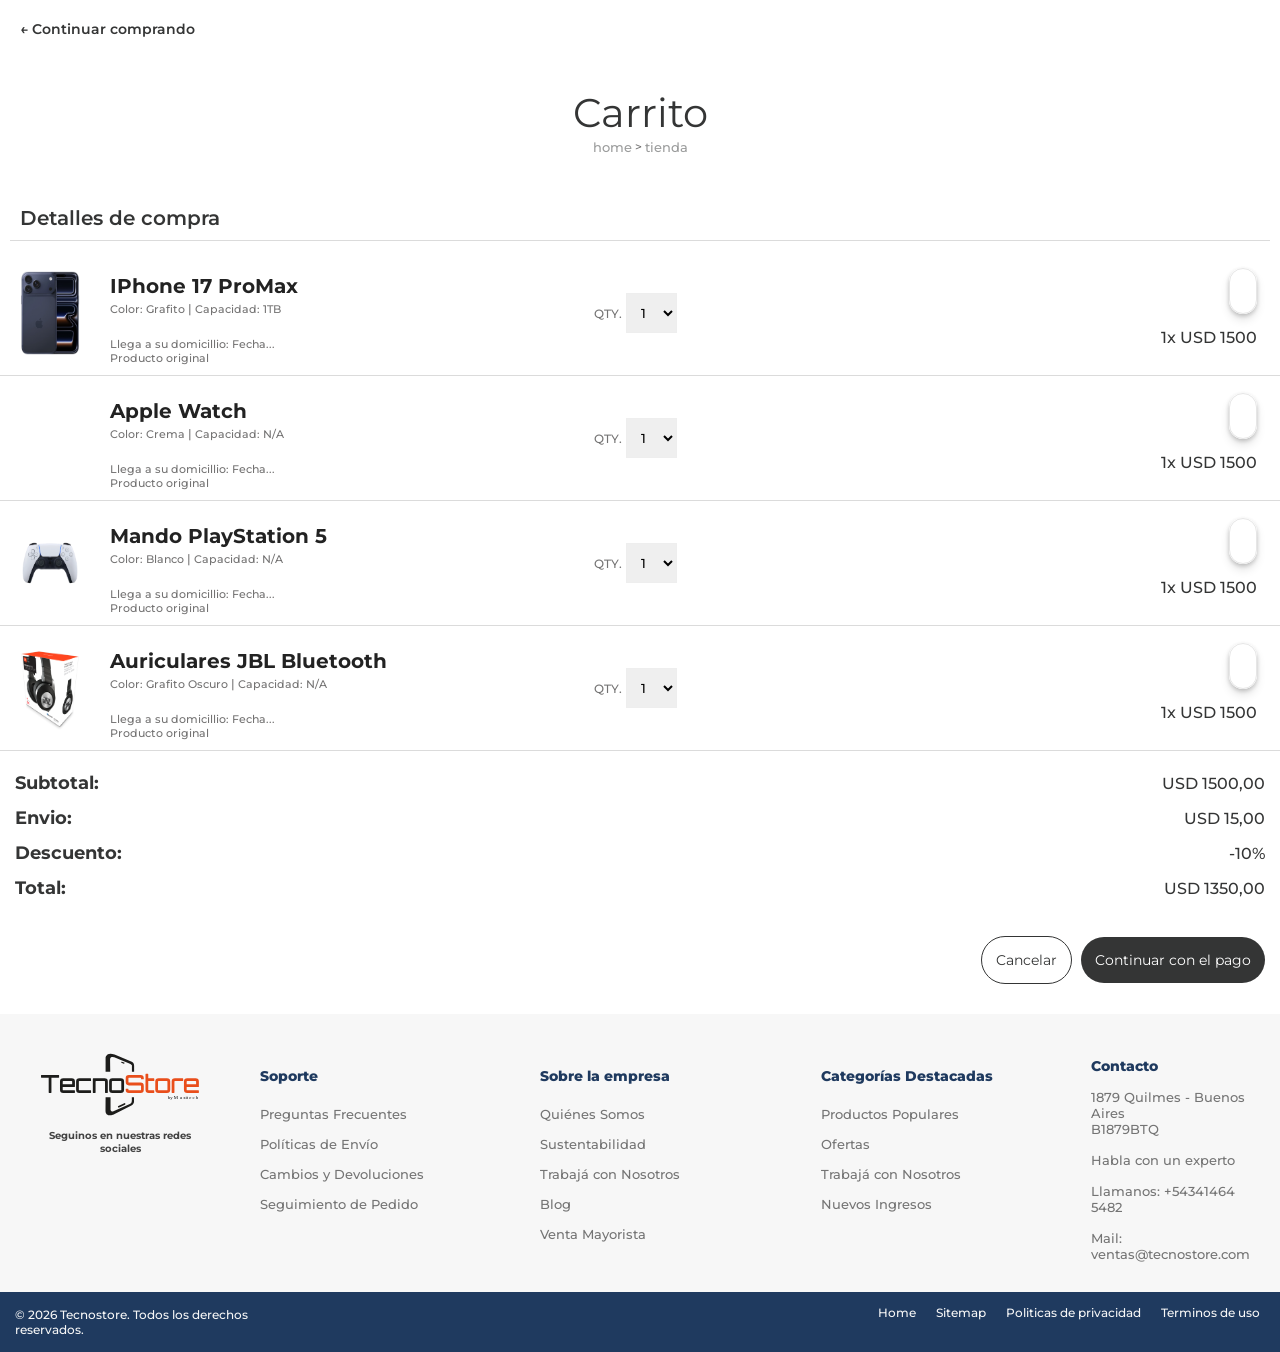
==== cart.html @ 411fe814 "Se agregaron nuevas secciones al sitio" ====
<!DOCTYPE html>
<html lang="en">
<head>
    <meta charset="UTF-8">
    <meta name="viewport" content="width=device-width, initial-scale=1.0">
    <title>Detalle de compra</title>
    <script defer src="https://use.fontawesome.com/releases/v5.0.8/js/all.js" integrity="sha384-SlE991lGASHoBfWbelyBPLsUlwY1GwNDJo3jSJO04KZ33K2bwfV9YBauFfnzvynJ" crossorigin="anonymous"></script>
    <link rel="stylesheet" href="style.css">
    <link rel="stylesheet" href="fonts.css">
</head>
</head>
<body>

    <div class="continue_shopping">
        <a class="continue_shopping_link" href="index.html">
            <h4 class="continue_shopping_text">&ShortLeftArrow; Continuar comprando</h4>
        </a>
    </div>

    <div class="page_title">
        <h4 class="cart_title">Carrito</h4>
        <div class="breadcrumb_container">
            <a class="breadcrumb" href="index.html">
                home
            </a>
            <p class="separator"> > </p>
            <a class="breadcrumb" href="#">
                tienda
            </a>
        </div>
    </div>

    <div class="purchase_detailed_page">
        <div class="product_details">
            <h4 class="shopping_cart_header_text">Detalles de compra</h4>
        </div>
    </div>

    <!-- Product 1 -->
    <div class="purchase_details_container">
        <div class="product_section">
            <img src="src/IPhone 17 Promax.png" class="cart_product_image" alt="">
            <div class="product_info">
                <h4 class="product_name">IPhone 17 ProMax</h4>
                <div class="product_caracteristic_container">
                    <p class="product_caracteristic"> Color: Grafito</p>
                    <p class="separator"> | </p>
                    <p class="product_caracteristic"> Capacidad: 1TB</p>

                </div>
                <div class="product_shipment_container">

                </div>
                <p class="product_shipment">Llega a su domicillio: Fecha...</p>
                <p class="product_condition">Producto original</p>
            </div>
            <div class="quantity_container">
                <label for="options">QTY.</label>
                <select id="opciones" name="opciones">
                    <option value="1">1</option>
                    <option value="2">2</option>
                    <option value="3">3</option>
                    <option value="4">4</option>
                </select>
            </div>
            <div class="price_container">
                <a class="delete_btn" href="">
                    <i class="fas fa-trash"></i>
                </a>
                <p class="price_text">1x USD 1500</p>
            </div>
        </div>
    </div>

    <!-- Product 2 -->
    <div class="purchase_details_container">
        <div class="product_section">
            <img src="src/apple_watch.png\" class="cart_product_image" alt="">
            <div class="product_info">
                <h4 class="product_name">Apple Watch</h4>
                <div class="product_caracteristic_container">
                    <p class="product_caracteristic"> Color: Crema</p>
                    <p class="separator"> | </p>
                    <p class="product_caracteristic"> Capacidad: N/A</p>

                </div>
                <div class="product_shipment_container">

                </div>
                <p class="product_shipment">Llega a su domicillio: Fecha...</p>
                <p class="product_condition">Producto original</p>
            </div>
            <div class="quantity_container">
                <label for="options">QTY.</label>
                <select id="opciones" name="opciones">
                    <option value="1">1</option>
                    <option value="2">2</option>
                    <option value="3">3</option>
                    <option value="4">4</option>
                </select>
            </div>
            <div class="price_container">
                <a class="delete_btn" href="">
                    <i class="fas fa-trash"></i>
                </a>
                <p class="price_text">1x USD 1500</p>
            </div>
        </div>
    </div>

    <!-- Product 3 -->
    <div class="purchase_details_container">
        <div class="product_section">
            <img src="src/play station control.png" class="cart_product_image" alt="">
            <div class="product_info">
                <h4 class="product_name">Mando PlayStation 5</h4>
                <div class="product_caracteristic_container">
                    <p class="product_caracteristic"> Color: Blanco</p>
                    <p class="separator"> | </p>
                    <p class="product_caracteristic"> Capacidad: N/A</p>

                </div>
                <div class="product_shipment_container">

                </div>
                <p class="product_shipment">Llega a su domicillio: Fecha...</p>
                <p class="product_condition">Producto original</p>
            </div>
            <div class="quantity_container">
                <label for="options">QTY.</label>
                <select id="opciones" name="opciones">
                    <option value="1">1</option>
                    <option value="2">2</option>
                    <option value="3">3</option>
                    <option value="4">4</option>
                </select>
            </div>
            <div class="price_container">
                <a class="delete_btn" href="">
                    <i class="fas fa-trash"></i>
                </a>
                <p class="price_text">1x USD 1500</p>
            </div>
        </div>
    </div>

    <!-- Product 4 -->
    <div class="purchase_details_container">
        <div class="product_section">
            <img src="src/ef249eef98d84df83ee9470248f86d43.png" class="cart_product_image" alt="">
            <div class="product_info">
                <h4 class="product_name">Auriculares JBL Bluetooth</h4>
                <div class="product_caracteristic_container">
                    <p class="product_caracteristic"> Color: Grafito Oscuro</p>
                    <p class="separator"> | </p>
                    <p class="product_caracteristic"> Capacidad: N/A</p>

                </div>
                <div class="product_shipment_container">

                </div>
                <p class="product_shipment">Llega a su domicillio: Fecha...</p>
                <p class="product_condition">Producto original</p>
            </div>
            <div class="quantity_container">
                <label for="options">QTY.</label>
                <select id="opciones" name="opciones">
                    <option value="1">1</option>
                    <option value="2">2</option>
                    <option value="3">3</option>
                    <option value="4">4</option>
                </select>
            </div>
            <div class="price_container">
                <a class="delete_btn" href="">
                    <i class="fas fa-trash"></i>
                </a>
                <p class="price_text">1x USD 1500</p>
            </div>
        </div>
    </div>
    
    <div class="price_description_container">
        <div class="price_title">
            <h4 class="tag">Subtotal:</h4>
            <h4 class="tag">Envio:</h4>
            <h4 class="tag">Descuento:</h4>
            <h4 class="tag">Total:</h4>
        </div>
        <div class="price_ammount">
            <h4 class="ammount">USD 1500,00</h4>
            <h4 class="ammount">USD 15,00</h4>
            <h4 class="ammount">-10%</h4>
            <h4 class="ammount">USD 1350,00</h4>
        </div>
    </div>

    <div class="proceed_purchase_container">
        <div class="payment_buttons">
            <input type="button" class="cancel" value="Cancelar">
            <input type="button" class="proceed" value="Continuar con el pago">
        </div>
    </div>

    <footer>
        <div class="footer_main">
            <div class="social">
                <img src="src/logo_tecnostore_Mesa de trabajo 1.svg" class="logo" alt="">
                <h5 class="follow">Seguinos en nuestras redes sociales</h5>
            </div>
            <div class="footer_info">
                <ul class="footer_nav_list">
                    <h4 class="section_title">Soporte</h4>
                    <li>
                        <a class="footer_nav_link" href="#">Preguntas Frecuentes</a>
                    </li>
                    <li>
                        <a class="footer_nav_link" href="#">Políticas de Envío</a>
                    </li>
                    <li>
                        <a class="footer_nav_link" href="#">Cambios y Devoluciones</a>
                    </li>
                    <li>
                        <a class="footer_nav_link" href="#">Seguimiento de Pedido</a>
                    </li>
                </ul>
            </div>
            <div class="footer_info">
                <ul class="footer_nav_list">
                    <h4 class="section_title">Sobre la empresa</h4>
                    <li>
                        <a class="footer_nav_link" href="#">Quiénes Somos</a>
                    </li>
                    <li>
                        <a class="footer_nav_link" href="#">Sustentabilidad</a>
                    </li>
                    <li>
                        <a class="footer_nav_link" href="#">Trabajá con Nosotros</a>
                    </li>
                    <li>
                        <a class="footer_nav_link" href="#">Blog</a>
                    </li>
                    <li>
                        <a class="footer_nav_link" href="#">Venta Mayorista</a>
                    </li>
                </ul>
            </div>
            <div class="footer_info">
                <ul class="footer_nav_list">
                    <h4 class="section_title">Categorías Destacadas</h4>
                    <li>
                        <a class="footer_nav_link" href="#">Productos Populares</a>
                    </li>
                    <li>
                        <a class="footer_nav_link" href="#">Ofertas</a>
                    </li>
                    <li>
                        <a class="footer_nav_link" href="#">Trabajá con Nosotros</a>
                    </li>
                    <li>
                        <a class="footer_nav_link" href="#">Nuevos Ingresos</a>
                    </li>
                </ul>
            </div>
            <div class="footer_contact">
                <h4 class="section_title">Contacto</h4>
                <p class="address">1879 Quilmes - Buenos Aires<br>B1879BTQ</p>
                <p class="chat">Habla con un experto</p>
                <p class="phone">Llamanos: +54341464 5482</p>
                <p class="mail">Mail: ventas@tecnostore.com</p>
            </div>
        </div>
        <div class="sub-footer_container">
            <div class="copy_container">
                <p class="copy">&copy; 2026 Tecnostore. Todos los derechos reservados.</p>
            </div>
            <div class="legal_container">
                <ul class="legal_navbar">
                    <li>
                        <a class="legal_link" href="#">Home</a>
                    </li>
                    <li>
                        <a class="legal_link" href="#">Sitemap</a>
                    </li>
                    <li>
                        <a class="legal_link" href="#">Politicas de privacidad</a>
                    </li>
                    <li>
                        <a class="legal_link" href="#">Terminos de uso</a>
                    </li>
                </ul>
            </div>
        </div>
    </footer>

</body>
</html>
---- style.css ----
*{
    box-sizing: border-box;
    padding: 0;
    margin: 0;
    font-family: 'Montserrat';
}

html{
    scroll-behavior: smooth;
}

span{
    color: #969696;
    font-family: 'Montserrat';
    font-weight: bold;
}

/* Nav header section */
header{
    width: 100%;
    position: sticky;
    top: 0;
    z-index: 1000;
    background-color: rgb(247, 247, 247);
    box-shadow: 0 4px 8px 0 rgba(0, 0, 0, 0.2), 0 6px 20px 0 rgba(0, 0, 0, 0.19);
}

.upper_nav{
    /*background-color: aqua;*/
    margin-bottom: -10px;
}

.main_container{
    display: inline-flex;
    width: 100%;
}

.site_logo{
    /*border: 1px solid red;*/
    width: 20%;
    text-align: center;
}

.logo{
    padding: 8px;
    width: 180px;
}

.categories{
    margin: 10px;
    padding: 10px 18px ;
    background-color: #FFB703;
    border-radius: 20px;
    color: #1F3A5F;
    text-decoration: none;
    font-size: 12px;
    font-weight: 600;
}

.categories:hover{
    background-color: #f3af02;
    
}

.searchbar{
    /*border: 1px solid red;*/
    padding: 10px;
    width: 60%;
    margin: auto;
    text-align: center;
}

.search{
    width: 70%;
    padding: 10px;
    margin: auto;
    border: none;
    border:  1px solid lightgray;
    border-radius: 20px;
    text-align: center;
    color: rgb(66, 66, 66);
}

.search::placeholder{
    color: rgb(172, 172, 172);
    font-size: 13px;
}

.user_login{
    /*border: 1px solid red;*/
    text-align: center;
    width: 20%;
    margin: auto;
}

.nav_list{
    display: inline-flex;
    list-style-type: none;
    margin-bottom: 10px;
}

.login_btn{
    padding: 8px;
    margin: auto;
    width: 100px;
    border: none;
    border-radius: 5px;
    background-color: #FFB703;
    color: #1F3A5F;
    font-size: 11px;
    font-weight: 600;
    text-transform: uppercase;
}

.login_btn:hover{
    background-color: #f3af02;
}

li .main_nav_link{
    padding: 20px 25px;
    text-decoration: none;
    font-size: 12px;
    font-weight: 600;
    color: rgb(66, 66, 66);
}

li .main_nav_link:hover{
    color: #FFB703;
}

/* Colapsable Navbar */
.nav_list > li.menu_con_submenu {
    position: relative;
}

.colapse_main_container {
    display: none;
    text-align: left;
    padding: 30px;
    position: absolute;
    top: 37px;
    left: 50%;
    transform: translateX(-50%);
    background-color: rgb(255, 255, 255);
    box-shadow: 0 4px 8px 0 rgba(0, 0, 0, 0.2), 0 6px 20px 0 rgba(0, 0, 0, 0.19);
    border-radius: 5px;
    z-index: 10000;
    width: max-content;
}

.nav_list > li.menu_con_submenu:hover .colapse_main_container {
    display: inline-flex;
}

.colapse_nav_menu {
    margin-right: 50px;
}

.colapse_nav_menu:last-child {
    margin-right: 0;
}

.sub_menu_title {
    margin-bottom: 12px;
    font-size: 16px;
    font-family: 'Montserrat';
    font-weight: 600;
    color: #1F3A5F;
}

.colapse_menu_item {
    margin-top: 15px;
    list-style-type: none;
}

.colapse_menu_more{
    margin-top: 10px;
    text-decoration: none;
    font-size: 12px;
    font-weight: 300;
    color: rgb(0, 81, 255);
    display: block;
    transition: color 0.2s ease-in-out;
}

.colapse_menu_more:hover{
    color: rgb(2, 58, 179);
}

.colapse_menu_link {
    margin-top: 10px;
    text-decoration: none;
    font-size: 12px;
    font-weight: 300;
    color: rgb(130, 130, 130);
    display: block;
    transition: color 0.2s ease-in-out;
}

.colapse_menu_link:hover {
    color: #f3af02;
}

.nav_link{
    padding: 15px 35px 0px 5px;
    text-decoration: none;
    font-size: 11px;
    font-weight: 600;
    color: rgb(66, 66, 66);
}

.nav_link_cart{
    padding: 15px 10px 0px 8px;
    text-decoration: none;
    font-size: 20px;
    font-weight: 600;
    color: rgb(66, 66, 66);
}

.nav_link_cart:hover{
    color: #f3af02;
    transition: all ease-in-out .2s;
}

.nav_link:hover{
    color: #f3af02;
}

.main_nav{
    padding: 10px;
    /*background-color: brown;*/
}

.navbar{
    /*border: 1px solid red;*/
    text-align: center;
    width: 100%;
}

/* Banner Section */
.banner{
    width: 100%;
}

.shipment_container{
    margin: auto;
    width: 100%;
    background-color: rgb(247, 247, 247);
}

/* Product Showcase */
.product_showcase{
    margin: auto;
    display: inline-flex;
    padding: 50px;
    width: 100%;
}

.product_card{
    margin: 0px 20px 0px 20px;
    width: 25%;
    text-align: center;
    background-color: rgb(250, 250, 250);
    box-shadow: 0 4px 8px 0 rgba(0, 0, 0, 0.2), 0 6px 20px 0 rgba(0, 0, 0, 0.19);
    border-radius: 40px;
}

.product_tag{
    z-index: 1000;
    text-align: left;
    padding: 25px 0px 0px 25px;
    width: 23%;
}

.condition_tag{
    text-align: center;
    padding: 5px;
    font-size: 12px;
    font-weight: 500;
    background-color: rgb(179, 247, 179);
    border-radius: 20px;
    border: 2px solid rgb(107, 209, 107);
    color: green;
}

.product_image{
    margin: 20px;
    width: 80%;
}

.product_card_product_price{
    text-align: left;
    padding: 20px;
    margin: auto;
    width: 100%;
}

.title{
    font-family: 'Montserrat';
    font-weight: 500;
    font-size: 20px;
    color: #343535;
}

.amount{
    margin: 5px 0px -10px 0px;
    font-size: 25px;
    font-family: 'Montserrat';
    font-weight: 400;
    color: #505050;
}

.product_description_container{
    width: 100%;
}

.description{
    width: 100%;
    padding: 0px 10px 0px 25px;
    text-align: left;
    color: rgb(85, 85, 85);
    line-height: 18px;
    font-family: 'Montserrat';
    font-size: 12px;
    font-weight: 00;
}

.card_btn_container{
    margin: auto;
    width: 100%;
    padding: 30px;
    display: inline-flex;
}

.buy_btn{
    width: 100%;
}

.purchase_btn{
    padding: 15px 50px 15px 50px;
    border: none;
    background-color: rgb(17, 17, 17);
    border-radius: 25px;
    color: rgb(255, 255, 255);
    font-size: 16px;
    font-family: 'Montserrat';
    font-weight: 200;
}

.purchase_btn:hover{
    background-color: #FFB703;
    color: rgb(34, 34, 34);
    transition: all ease-in-out .2s;
}

.purchase_btn_more_info{
    padding: 15px 20px 15px 20px;
    border: none;
    background-color: rgb(17, 17, 17);
    border-radius: 25px;
    color: rgb(255, 255, 255);
    font-size: 16px;
    font-family: 'Montserrat';
    font-weight: 200;
}

.purchase_btn_more_info:hover{
    background-color: #FFB703;
    color: rgb(34, 34, 34);
    transition: all ease-in-out .2s;
}

/* Offer Section */
.offer_container{
    text-align: center;
    width: 100%;
    height: 300px;
    padding: 10px;
    background-image: 
    linear-gradient(rgba(0, 0, 0, 0.644), rgba(0, 0, 0, 0.644)), 
    url(src/banner_offer_Mesa\ de\ trabajo\ 1.jpg);
    background-repeat: no-repeat;
    background-position: center;
    background-size: contain;
}

.offer_main_title{
    margin: 50px 0px 5px 0px;
    text-align: center;
    color: white;
    text-transform: uppercase;
    font-family: 'Montserrat';
    font-size: 25px;
    font-weight: 500;
}

.text_enphasis{
    margin: 8px 0px 15px 0px;
    text-transform: uppercase;
    font-size: 60px;
    font-weight: 900;
    color: #FFB703;
}

.offers_btn{
    padding: 15px 40px 15px 40px;
    border: none;
    border-radius: 30px;
    background-color: #FFB703;
    font-size: 16px;
    font-family: 'Montserrat';
    font-weight: 300;
}

.offers_btn:hover{
    background-color: #f7b101;
    transition: all ease-in-out .2s;
}

.conditions{
    padding: 5px;
    color: white;
    font-size: 12px;
}

/* Club Section */
.club_section{
    padding: 45px;
    text-align: center;
    width: 100%;
}

.club_title{
    padding: 5px;
    font-size: 30px;
    font-family: 'Montserrat';
    color: #343535;
}

.club_subtitle{
    font-family: 'Montserrat';
    font-size: 18px;
    color: grey;
}

.logos_container{
    width: 100%;
}

/* Footer section */
.footer_main{
    display: inline-flex;
    position: sticky;
    bottom: 0;
    width: 100%;
    padding: 10px;
    background-color: rgb(247, 247, 247);
}

.social {
    padding: 20px;
    text-align: center;
    width: 25%;
}

.follow{
    font-size: 10px;
    font-weight: 600;
    color: rgb(66, 66, 66);
}

.footer_info{
    width: 480px;
    padding: 20px;
}

.footer_nav_list{
    padding: 10px;
    text-align: left;
    list-style-type: none;
}

.section_title{
    text-align: left;
    font-size: 14px;
    line-height: 45px;
    color: #1F3A5F;
}

.footer_nav_link{
    text-decoration: none;
    font-size: 13px;
    line-height: 30px;
    color: rgb(116, 116, 116);
}

.footer_nav_link:hover{
    text-decoration: none;
    color: #f3af02;
}

.footer_contact {
    padding: 20px;
    text-align: center;
    width: 25%;
}

.address{
    margin-bottom: 15px;
    font-size: 13px;
    text-align: left;
    color: rgb(116, 116, 116);
}

.chat{
    margin-bottom: 15px;
    font-size: 13px;
    text-align: left;
    color: rgb(116, 116, 116);
}

.phone{
    margin-bottom: 15px;
    font-size: 13px;
    text-align: left;
    color: rgb(116, 116, 116);
}
.mail{
    font-size: 13px;
    text-align: left;
    color: rgb(116, 116, 116);
}

.sub-footer_container{
    padding: 5px;
    display: inline-flex;
    width: 100%;
    background-color: #1F3A5F;
}

.copy_container{
    width: 30%;
}

.copy{
    padding: 10px;
    color: rgb(247, 247, 247);
    font-size: 12px;
}

.legal_container{
    width: 100%;
}

.legal_navbar{
    float: right;
    padding: 5px;
    list-style-type: none;
    display: inline-flex;
}

.legal_link{
    padding: 0px 10px 0px 10px;
    text-decoration: none;
    font-size: 12px;
    color: rgb(247, 247, 247);
}

.legal_link:hover{
    color: #f3af02;
}

/*===================================
============ Cart Page ==============
=====================================*/

/* Continue Shopping Header */
.continue_shopping{
    padding: 20px;
    width: 100%;
}

.continue_shopping_link{
    text-decoration: none;
}

.continue_shopping_text{
    color: #343535;
    font-size: 14px;
    font-weight: 500;
}

/* Cart Main title */
.page_title{
    padding: 30px;
    text-align: center;
    width: 100%;
}

.cart_title{
    font-size: 40px;
    font-weight: 300;
    color: #343535;
}

.breadcrumb_container{
    display: inline-flex;
}

.breadcrumb{
    text-decoration: none;
    color: #9b9c9c;
    font-size: 13px;
}

/* Product purchase details */
.purchase_detailed_page{
    padding: 10px;
    display: inline-flex;
    width: 100%;
}

.product_details{
    padding: 10px;
    width: 100%;
    border: none;
    border-bottom: 1px solid rgb(219, 219, 219);
}

.shopping_cart_header_text{
    font-size: 20px;
    font-weight: 500;
    color: #343535;
}

.billing_info{
    padding: 10px;
}

.payment_info_container{
    display: inline-flex;
}

.billing_info_header_text{
    margin-left: 20px;
    font-size: 20px;
    font-weight: 500;
    color: #343535;
}

/* Product section */
.purchase_details_container{
    width: 100%;
}

.product_section{
    width: 100%;
    display: inline-flex;
    border: none;
    border-bottom: 1px solid rgb(219, 219, 219);
}

.cart_product_image{
    margin: 20px;
    width: 60px;
}

.product_info{
    width: 35%;
    padding: 10px;
}

.product_name{
    margin: 13px 0px 0px 0px;
    font-size: 20px;
    font-weight: 600;
    color: #222222;
}

.product_caracteristic_container{
    display: inline-flex;
}

.separator{
    padding: 0px 3px 0px 3px;
    color: #747373;
    font-size: 12px;
}

.product_caracteristic{
    font-size: 11px;
    color: #747373;
    line-height: 16px;
}

/* Product Shipment section */
.product_shipment_container{
    margin-top: 20px;
}

.product_shipment{
    font-size: 11px;
    color: #747373;
}

.product_condition{
    font-size: 11px;
    color: #747373;
}

/* Product quantity section */
.quantity_container{
    text-align: center;
    margin: auto;
    width: 10%;
}

label{
    text-align: left;
    font-size: 12px;
    color: #747373;
}

select{
    padding: 10px;
    border: none;
    border: 1px solid rgb(238, 238, 238);
}

option{
    padding: 10px;
    color: #343535;
}

.price_container{
    text-align: right;
    margin: auto;
    width: 40%;
}

.delete_btn{
    padding: 10px 13px 10px 13px;
    font-size: 20px;
    color: #ff3f4f;
    background-color: white;
    border: none;
    border: 1px solid rgb(230, 230, 230);
    border-radius: 25px;
    box-shadow: 0 2px 4px 0 rgba(0, 0, 0, 0.2), 0 6px 10px 0 rgba(0, 0, 0, 0.10);
}

.delete_btn:hover{
    background-color:#ff3f4f; 
    color: white;
    border: 1px solid #ff3f4f;
    transition: all ease-in-out .3s;
}

.price_text{
    margin-top: 25px;
    font-size: 16px;
    color: #343535;
}

/* Price detail Section */
.price_detail_container{
    display: inline-flex;
    padding: 15px;
    width: 100%;
}

.price_specifications_tags{
    line-height: 30px;
    font-size: 20px;
    font-weight: 600;
    color: #343535;
}

.price{
    line-height: 30px;
    font-size: 20px;
    font-weight: 300;
    color: #343535;
}

/* Price detailed section */
.price_description_container{
    display: inline-flex;
    width: 100%;
}

.price_title{
    width: 50%;
    padding: 15px;
}

.tag{
    font-size: 18px;
    font-weight: 600;
    line-height: 35px;
    color: #343535;
}

.price_ammount{
    width: 50%;
    padding: 15px;
}

.ammount{
    text-align: right;
    font-size: 16px;
    font-weight: 400;
    line-height: 35px;
    color: #343535;
}

/* Proceed to checkout section */
.proceed_purchase_container{
    margin-bottom: 15px;
    width: 100%;
    display: inline-flex;
}

.payment_buttons{
    padding: 15px;
    width: 100%;
    text-align: right;
}

.cancel{
    margin-right: 5px;
    padding: 14px;
    border: none;
    border: 1px solid #343535;
    background-color: transparent;
    border-radius: 25px;
    color: #343535;
    font-size: 14px;
    font-weight: 300;
}

.cancel:hover{
    background-color: #343535;
    color: white;
    transition: all ease-in-out .3s;
}

.proceed{
    padding: 14px;
    border: none;
    background-color: #343535;
    border-radius: 25px;
    color: white;
    font-size: 14px;
    font-weight: 300;
}

.proceed:hover{
    background-color: #f3af02;
    color: #343535;
    transition: all ease-in-out .3s;
}

/*=======================================
============ Register Page ==============
=========================================*/

/* Register window */
.register_form_title{
    font-size: 40px;
    font-weight: 300;
    color: #343535;
}

.register_form_description{
    margin-top: 5px;
    font-size: 14px;
    font-weight: 300;
    color: grey;
}

.register_main_container{
    text-align: center;
    padding: 10px;
    width: 100%;
}

.personal_data_container{
    display: inline-flex;
}

.dropdown_treatment{
    width: 100px;
    padding: 15px;
    margin-right: 15px;
    margin-left: 15px;
    border: none;
    border: 1px solid rgb(223, 223, 223);
    border-radius: 5px;
}

.dropdown_gender{
    width: 200px;
    padding: 10px;
    margin-right: 15px;
    margin-left: 15px;
    border: none;
    border: 1px solid rgb(223, 223, 223);
    border-radius: 5px;
}

.personal_data_input{
    width: 350px;
    padding: 15px;
    margin-right: 15px;
    margin-left: 15px;
    border: none;
    border: 1px solid rgb(223, 223, 223);
    border-radius: 5px;
}
---- fonts.css ----
/* Fuente Montserrat */

@font-face{
    font-family: 'Montserrat';
    src: url(src/fonts/Montserrat-Thin.ttf);
    font-weight: 100
}

@font-face{
    font-family: 'Montserrat';
    src: url(src/fonts/Montserrat-Light.ttf);
    font-weight: 200
}

@font-face{
    font-family: 'Montserrat';
    src: url(src/fonts/Montserrat-Regular.ttf);
    font-weight: 300
}

@font-face{
    font-family: 'Montserrat';
    src: url(src/fonts/Montserrat-Medium.ttf);
    font-weight: 400
}

@font-face{
    font-family: 'Montserrat';
    src: url(src/fonts/Montserrat-SemiBold.ttf);
    font-weight: 500
}

@font-face{
    font-family: 'Montserrat';
    src: url(src/fonts/Montserrat-Bold.ttf);
    font-weight: 600
}

@font-face{
    font-family: 'Montserrat';
    src: url(src/fonts/Montserrat-ExtraBold.ttf);
    font-weight: 700
}

@font-face{
    font-family: 'Montserrat';
    src: url(src/fonts/Montserrat-Black.ttf);
    font-weight: 800
}

/* Fuente Roboto */

@font-face{
    font-family: 'Roboto';
    src: url(src/fonts/Roboto-Thin.ttf);
    font-weight: 100
}

@font-face{
    font-family: 'Roboto';
    src: url(src/fonts/Roboto-Light.ttf);
    font-weight: 200
}

@font-face{
    font-family: 'Roboto';
    src: url(src/fonts/Roboto-Regular.ttf);
    font-weight: 300
}

@font-face{
    font-family: 'Roboto';
    src: url(src/fonts/Roboto-Medium.ttf);
    font-weight: 400
}

@font-face{
    font-family: 'Roboto';
    src: url(src/fonts/Roboto-SemiBold.ttf);
    font-weight: 500
}

@font-face{
    font-family: 'Roboto';
    src: url(src/fonts/Roboto-Bold.ttf);
    font-weight: 600
}

@font-face{
    font-family: 'Roboto';
    src: url(src/fonts/Roboto-ExtraBold.ttf);
    font-weight: 700
}
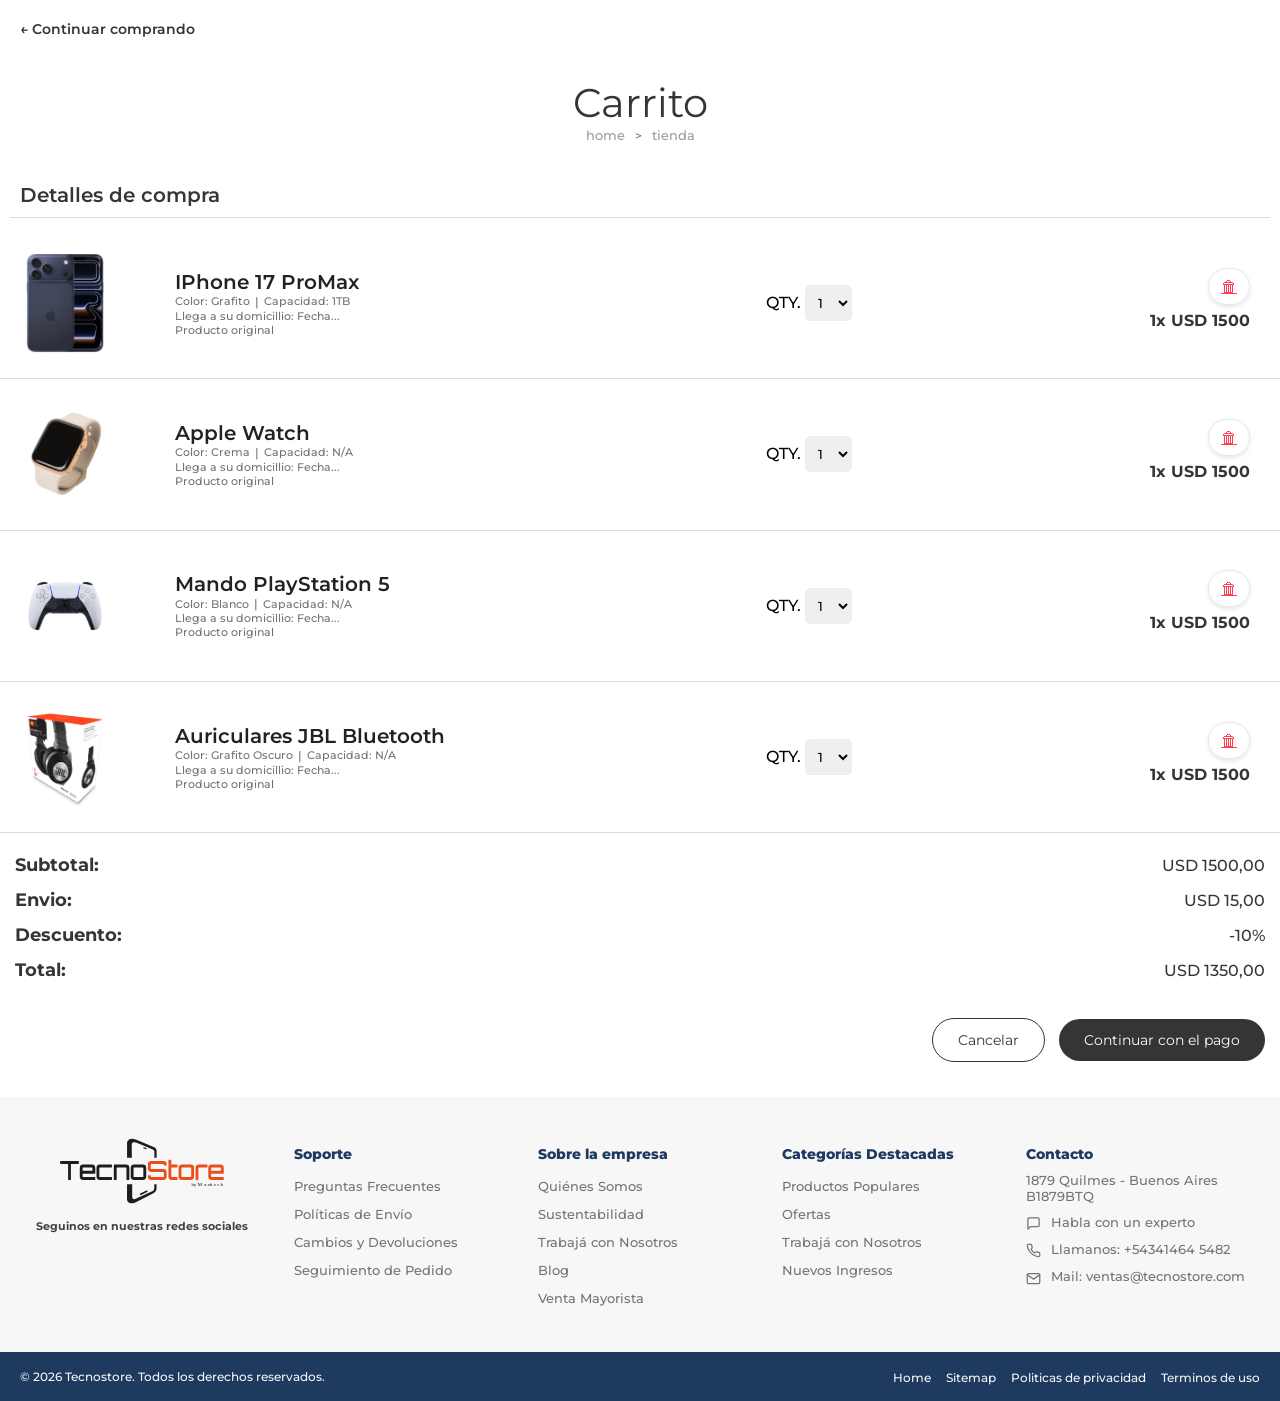
==== commit 3c8d7ec3: "S e agregaron otras secciones a la web como detalle de producto, galeria de productos con filtro, se" ====
--- a/cart.html
+++ b/cart.html
@@ -4,10 +4,8 @@
     <meta charset="UTF-8">
     <meta name="viewport" content="width=device-width, initial-scale=1.0">
     <title>Detalle de compra</title>
-    <script defer src="https://use.fontawesome.com/releases/v5.0.8/js/all.js" integrity="sha384-SlE991lGASHoBfWbelyBPLsUlwY1GwNDJo3jSJO04KZ33K2bwfV9YBauFfnzvynJ" crossorigin="anonymous"></script>
     <link rel="stylesheet" href="style.css">
     <link rel="stylesheet" href="fonts.css">
-</head>
 </head>
 <body>
 
@@ -20,13 +18,9 @@
     <div class="page_title">
         <h4 class="cart_title">Carrito</h4>
         <div class="breadcrumb_container">
-            <a class="breadcrumb" href="index.html">
-                home
-            </a>
+            <a class="breadcrumb" href="index.html">home</a>
             <p class="separator"> > </p>
-            <a class="breadcrumb" href="#">
-                tienda
-            </a>
+            <a class="breadcrumb" href="#">tienda</a>
         </div>
     </div>
 
@@ -46,27 +40,21 @@
                     <p class="product_caracteristic"> Color: Grafito</p>
                     <p class="separator"> | </p>
                     <p class="product_caracteristic"> Capacidad: 1TB</p>
-
-                </div>
-                <div class="product_shipment_container">
-
-                </div>
-                <p class="product_shipment">Llega a su domicillio: Fecha...</p>
-                <p class="product_condition">Producto original</p>
-            </div>
-            <div class="quantity_container">
-                <label for="options">QTY.</label>
-                <select id="opciones" name="opciones">
-                    <option value="1">1</option>
-                    <option value="2">2</option>
-                    <option value="3">3</option>
-                    <option value="4">4</option>
-                </select>
-            </div>
-            <div class="price_container">
-                <a class="delete_btn" href="">
-                    <i class="fas fa-trash"></i>
-                </a>
+                </div>
+                <p class="product_shipment">Llega a su domicillio: Fecha...</p>
+                <p class="product_condition">Producto original</p>
+            </div>
+            <div class="quantity_container">
+                <label for="opciones_1">QTY.</label>
+                <select id="opciones_1" name="opciones">
+                    <option value="1">1</option>
+                    <option value="2">2</option>
+                    <option value="3">3</option>
+                    <option value="4">4</option>
+                </select>
+            </div>
+            <div class="price_container">
+                <a class="delete_btn" href="#">&#128465;</a>
                 <p class="price_text">1x USD 1500</p>
             </div>
         </div>
@@ -75,34 +63,28 @@
     <!-- Product 2 -->
     <div class="purchase_details_container">
         <div class="product_section">
-            <img src="src/apple_watch.png\" class="cart_product_image" alt="">
+            <img src="src/apple_watch.png" class="cart_product_image" alt="">
             <div class="product_info">
                 <h4 class="product_name">Apple Watch</h4>
                 <div class="product_caracteristic_container">
                     <p class="product_caracteristic"> Color: Crema</p>
                     <p class="separator"> | </p>
                     <p class="product_caracteristic"> Capacidad: N/A</p>
-
-                </div>
-                <div class="product_shipment_container">
-
-                </div>
-                <p class="product_shipment">Llega a su domicillio: Fecha...</p>
-                <p class="product_condition">Producto original</p>
-            </div>
-            <div class="quantity_container">
-                <label for="options">QTY.</label>
-                <select id="opciones" name="opciones">
-                    <option value="1">1</option>
-                    <option value="2">2</option>
-                    <option value="3">3</option>
-                    <option value="4">4</option>
-                </select>
-            </div>
-            <div class="price_container">
-                <a class="delete_btn" href="">
-                    <i class="fas fa-trash"></i>
-                </a>
+                </div>
+                <p class="product_shipment">Llega a su domicillio: Fecha...</p>
+                <p class="product_condition">Producto original</p>
+            </div>
+            <div class="quantity_container">
+                <label for="opciones_2">QTY.</label>
+                <select id="opciones_2" name="opciones">
+                    <option value="1">1</option>
+                    <option value="2">2</option>
+                    <option value="3">3</option>
+                    <option value="4">4</option>
+                </select>
+            </div>
+            <div class="price_container">
+                <a class="delete_btn" href="#">&#128465;</a>
                 <p class="price_text">1x USD 1500</p>
             </div>
         </div>
@@ -118,27 +100,21 @@
                     <p class="product_caracteristic"> Color: Blanco</p>
                     <p class="separator"> | </p>
                     <p class="product_caracteristic"> Capacidad: N/A</p>
-
-                </div>
-                <div class="product_shipment_container">
-
-                </div>
-                <p class="product_shipment">Llega a su domicillio: Fecha...</p>
-                <p class="product_condition">Producto original</p>
-            </div>
-            <div class="quantity_container">
-                <label for="options">QTY.</label>
-                <select id="opciones" name="opciones">
-                    <option value="1">1</option>
-                    <option value="2">2</option>
-                    <option value="3">3</option>
-                    <option value="4">4</option>
-                </select>
-            </div>
-            <div class="price_container">
-                <a class="delete_btn" href="">
-                    <i class="fas fa-trash"></i>
-                </a>
+                </div>
+                <p class="product_shipment">Llega a su domicillio: Fecha...</p>
+                <p class="product_condition">Producto original</p>
+            </div>
+            <div class="quantity_container">
+                <label for="opciones_3">QTY.</label>
+                <select id="opciones_3" name="opciones">
+                    <option value="1">1</option>
+                    <option value="2">2</option>
+                    <option value="3">3</option>
+                    <option value="4">4</option>
+                </select>
+            </div>
+            <div class="price_container">
+                <a class="delete_btn" href="#">&#128465;</a>
                 <p class="price_text">1x USD 1500</p>
             </div>
         </div>
@@ -154,27 +130,21 @@
                     <p class="product_caracteristic"> Color: Grafito Oscuro</p>
                     <p class="separator"> | </p>
                     <p class="product_caracteristic"> Capacidad: N/A</p>
-
-                </div>
-                <div class="product_shipment_container">
-
-                </div>
-                <p class="product_shipment">Llega a su domicillio: Fecha...</p>
-                <p class="product_condition">Producto original</p>
-            </div>
-            <div class="quantity_container">
-                <label for="options">QTY.</label>
-                <select id="opciones" name="opciones">
-                    <option value="1">1</option>
-                    <option value="2">2</option>
-                    <option value="3">3</option>
-                    <option value="4">4</option>
-                </select>
-            </div>
-            <div class="price_container">
-                <a class="delete_btn" href="">
-                    <i class="fas fa-trash"></i>
-                </a>
+                </div>
+                <p class="product_shipment">Llega a su domicillio: Fecha...</p>
+                <p class="product_condition">Producto original</p>
+            </div>
+            <div class="quantity_container">
+                <label for="opciones_4">QTY.</label>
+                <select id="opciones_4" name="opciones">
+                    <option value="1">1</option>
+                    <option value="2">2</option>
+                    <option value="3">3</option>
+                    <option value="4">4</option>
+                </select>
+            </div>
+            <div class="price_container">
+                <a class="delete_btn" href="#">&#128465;</a>
                 <p class="price_text">1x USD 1500</p>
             </div>
         </div>
@@ -211,63 +181,53 @@
             <div class="footer_info">
                 <ul class="footer_nav_list">
                     <h4 class="section_title">Soporte</h4>
-                    <li>
-                        <a class="footer_nav_link" href="#">Preguntas Frecuentes</a>
-                    </li>
-                    <li>
-                        <a class="footer_nav_link" href="#">Políticas de Envío</a>
-                    </li>
-                    <li>
-                        <a class="footer_nav_link" href="#">Cambios y Devoluciones</a>
-                    </li>
-                    <li>
-                        <a class="footer_nav_link" href="#">Seguimiento de Pedido</a>
-                    </li>
+                    <li><a class="footer_nav_link" href="#">Preguntas Frecuentes</a></li>
+                    <li><a class="footer_nav_link" href="#">Políticas de Envío</a></li>
+                    <li><a class="footer_nav_link" href="#">Cambios y Devoluciones</a></li>
+                    <li><a class="footer_nav_link" href="#">Seguimiento de Pedido</a></li>
                 </ul>
             </div>
             <div class="footer_info">
                 <ul class="footer_nav_list">
                     <h4 class="section_title">Sobre la empresa</h4>
-                    <li>
-                        <a class="footer_nav_link" href="#">Quiénes Somos</a>
-                    </li>
-                    <li>
-                        <a class="footer_nav_link" href="#">Sustentabilidad</a>
-                    </li>
-                    <li>
-                        <a class="footer_nav_link" href="#">Trabajá con Nosotros</a>
-                    </li>
-                    <li>
-                        <a class="footer_nav_link" href="#">Blog</a>
-                    </li>
-                    <li>
-                        <a class="footer_nav_link" href="#">Venta Mayorista</a>
-                    </li>
+                    <li><a class="footer_nav_link" href="#">Quiénes Somos</a></li>
+                    <li><a class="footer_nav_link" href="#">Sustentabilidad</a></li>
+                    <li><a class="footer_nav_link" href="#">Trabajá con Nosotros</a></li>
+                    <li><a class="footer_nav_link" href="#">Blog</a></li>
+                    <li><a class="footer_nav_link" href="#">Venta Mayorista</a></li>
                 </ul>
             </div>
             <div class="footer_info">
                 <ul class="footer_nav_list">
                     <h4 class="section_title">Categorías Destacadas</h4>
-                    <li>
-                        <a class="footer_nav_link" href="#">Productos Populares</a>
-                    </li>
-                    <li>
-                        <a class="footer_nav_link" href="#">Ofertas</a>
-                    </li>
-                    <li>
-                        <a class="footer_nav_link" href="#">Trabajá con Nosotros</a>
-                    </li>
-                    <li>
-                        <a class="footer_nav_link" href="#">Nuevos Ingresos</a>
-                    </li>
+                    <li><a class="footer_nav_link" href="#">Productos Populares</a></li>
+                    <li><a class="footer_nav_link" href="#">Ofertas</a></li>
+                    <li><a class="footer_nav_link" href="#">Trabajá con Nosotros</a></li>
+                    <li><a class="footer_nav_link" href="#">Nuevos Ingresos</a></li>
                 </ul>
             </div>
             <div class="footer_contact">
                 <h4 class="section_title">Contacto</h4>
                 <p class="address">1879 Quilmes - Buenos Aires<br>B1879BTQ</p>
-                <p class="chat">Habla con un experto</p>
-                <p class="phone">Llamanos: +54341464 5482</p>
-                <p class="mail">Mail: ventas@tecnostore.com</p>
+                <p class="chat">
+                    <svg width="15" height="15" viewBox="0 0 24 24" fill="none" stroke="currentColor" stroke-width="2" stroke-linecap="round" stroke-linejoin="round" style="vertical-align: middle; margin-right: 6px;">
+                        <path d="M21 15a2 2 0 0 1-2 2H7l-4 4V5a2 2 0 0 1 2-2h14a2 2 0 0 1 2 2z"></path>
+                    </svg>
+                    Habla con un experto
+                </p>
+                <p class="phone">
+                    <svg width="15" height="15" viewBox="0 0 24 24" fill="none" stroke="currentColor" stroke-width="2" stroke-linecap="round" stroke-linejoin="round" style="vertical-align: middle; margin-right: 6px;">
+                        <path d="M22 16.92v3a2 2 0 0 1-2.18 2 19.79 19.79 0 0 1-8.63-3.07 19.5 19.5 0 0 1-6-6 19.79 19.79 0 0 1-3.07-8.67A2 2 0 0 1 4.11 2h3a2 2 0 0 1 2 1.72 12.84 12.84 0 0 0 .7 2.81 2 2 0 0 1-.45 2.11L8.09 9.91a16 16 0 0 0 6 6l1.27-1.27a2 2 0 0 1 2.11-.45 12.84 12.84 0 0 0 2.81.7A2 2 0 0 1 22 16.92z"></path>
+                    </svg>
+                    Llamanos: +54341464 5482
+                </p>
+                <p class="mail">
+                    <svg width="15" height="15" viewBox="0 0 24 24" fill="none" stroke="currentColor" stroke-width="2" stroke-linecap="round" stroke-linejoin="round" style="vertical-align: middle; margin-right: 6px;">
+                        <path d="M4 4h16c1.1 0 2 .9 2 2v12c0 1.1-.9 2-2 2H4c-1.1 0-2-.9-2-2V6c0-1.1.9-2 2-2z"></path>
+                        <polyline points="22,6 12,13 2,6"></polyline>
+                    </svg>
+                    Mail: ventas@tecnostore.com
+                </p>
             </div>
         </div>
         <div class="sub-footer_container">
@@ -276,18 +236,10 @@
             </div>
             <div class="legal_container">
                 <ul class="legal_navbar">
-                    <li>
-                        <a class="legal_link" href="#">Home</a>
-                    </li>
-                    <li>
-                        <a class="legal_link" href="#">Sitemap</a>
-                    </li>
-                    <li>
-                        <a class="legal_link" href="#">Politicas de privacidad</a>
-                    </li>
-                    <li>
-                        <a class="legal_link" href="#">Terminos de uso</a>
-                    </li>
+                    <li><a class="legal_link" href="#">Home</a></li>
+                    <li><a class="legal_link" href="#">Sitemap</a></li>
+                    <li><a class="legal_link" href="#">Politicas de privacidad</a></li>
+                    <li><a class="legal_link" href="#">Terminos de uso</a></li>
                 </ul>
             </div>
         </div>
--- a/style.css
+++ b/style.css
@@ -15,70 +15,72 @@
     font-weight: bold;
 }
 
-/* Nav header section */
+/* ==========================================
+   HEADER Y NAVEGACIÓN (PC & MÓVIL)
+   ========================================== */
 header{
     width: 100%;
     position: sticky;
     top: 0;
-    z-index: 1000;
+    z-index: 10000;
     background-color: rgb(247, 247, 247);
     box-shadow: 0 4px 8px 0 rgba(0, 0, 0, 0.2), 0 6px 20px 0 rgba(0, 0, 0, 0.19);
 }
 
 .upper_nav{
-    /*background-color: aqua;*/
-    margin-bottom: -10px;
+    padding: 10px 20px;
 }
 
 .main_container{
-    display: inline-flex;
-    width: 100%;
+    display: flex;
+    width: 100%;
+    align-items: center;
+    justify-content: space-between;
 }
 
 .site_logo{
-    /*border: 1px solid red;*/
-    width: 20%;
-    text-align: center;
+    width: 18%;
+    text-align: left;
 }
 
 .logo{
-    padding: 8px;
-    width: 180px;
+    width: 170px;
+}
+
+/* Buscador e Icono Categorías en el Centro */
+.searchbar{
+    display: flex;
+    align-items: center;
+    justify-content: center;
+    width: 55%;
+    gap: 10px;
 }
 
 .categories{
-    margin: 10px;
-    padding: 10px 18px ;
+    padding: 10px 18px;
     background-color: #FFB703;
     border-radius: 20px;
     color: #1F3A5F;
     text-decoration: none;
     font-size: 12px;
     font-weight: 600;
+    display: inline-flex;
+    align-items: center;
+    white-space: nowrap;
 }
 
 .categories:hover{
     background-color: #f3af02;
-    
-}
-
-.searchbar{
-    /*border: 1px solid red;*/
-    padding: 10px;
-    width: 60%;
-    margin: auto;
-    text-align: center;
 }
 
 .search{
-    width: 70%;
-    padding: 10px;
-    margin: auto;
-    border: none;
-    border:  1px solid lightgray;
+    width: 100%;
+    padding: 10px 20px;
+    border: 1px solid lightgray;
     border-radius: 20px;
-    text-align: center;
+    text-align: left;
     color: rgb(66, 66, 66);
+    outline: none;
 }
 
 .search::placeholder{
@@ -86,50 +88,85 @@
     font-size: 13px;
 }
 
+/* Login, Registrate y Carrito a la Derecha */
 .user_login{
-    /*border: 1px solid red;*/
-    text-align: center;
-    width: 20%;
-    margin: auto;
-}
-
-.nav_list{
-    display: inline-flex;
-    list-style-type: none;
-    margin-bottom: 10px;
+    width: 25%;
+    display: flex;
+    align-items: center;
+    justify-content: flex-end;
+    gap: 15px;
 }
 
 .login_btn{
-    padding: 8px;
-    margin: auto;
-    width: 100px;
+    padding: 10px 22px;
     border: none;
     border-radius: 5px;
     background-color: #FFB703;
     color: #1F3A5F;
-    font-size: 11px;
-    font-weight: 600;
+    font-size: 12px;
+    font-weight: 700;
     text-transform: uppercase;
+    cursor: pointer;
 }
 
 .login_btn:hover{
     background-color: #f3af02;
 }
 
-li .main_nav_link{
-    padding: 20px 25px;
+.nav_list{
+    display: inline-flex;
+    list-style-type: none;
+    margin: 0;
+    padding: 0;
+    align-items: center;
+    gap: 10px;
+}
+
+.nav_link, .nav_link_cart{
     text-decoration: none;
     font-size: 12px;
     font-weight: 600;
     color: rgb(66, 66, 66);
+    display: inline-flex;
+    align-items: center;
+}
+
+.nav_link:hover, .nav_link_cart:hover{
+    color: #f3af02;
+    transition: all ease-in-out .2s;
+}
+
+.main_nav{
+    padding: 10px 0 15px 0;
+    background-color: rgb(247, 247, 247);
+}
+
+.navbar{
+    text-align: center;
+    width: 100%;
+}
+
+.nav_list_main {
+    display: flex;
+    justify-content: center;
+    list-style: none;
+    gap: 20px;
+}
+
+li .main_nav_link{
+    padding: 5px 10px;
+    text-decoration: none;
+    font-size: 13px;
+    font-weight: 600;
+    color: rgb(66, 66, 66);
 }
 
 li .main_nav_link:hover{
     color: #FFB703;
 }
 
-/* Colapsable Navbar */
-.nav_list > li.menu_con_submenu {
+/* MEGACONTENEDOR PC (HOVER FIX) */
+.menu_con_submenu {
     position: relative;
 }
 
@@ -138,7 +175,7 @@
     text-align: left;
     padding: 30px;
     position: absolute;
-    top: 37px;
+    top: 100%;
     left: 50%;
     transform: translateX(-50%);
     background-color: rgb(255, 255, 255);
@@ -148,8 +185,10 @@
     width: max-content;
 }
 
-.nav_list > li.menu_con_submenu:hover .colapse_main_container {
-    display: inline-flex;
+@media (min-width: 993px) {
+    .menu_con_submenu:hover .colapse_main_container {
+        display: flex !important;
+    }
 }
 
 .colapse_nav_menu {
@@ -173,108 +212,189 @@
     list-style-type: none;
 }
 
-.colapse_menu_more{
+.colapse_menu_more, .colapse_menu_link {
     margin-top: 10px;
     text-decoration: none;
     font-size: 12px;
     font-weight: 300;
-    color: rgb(0, 81, 255);
     display: block;
     transition: color 0.2s ease-in-out;
 }
 
-.colapse_menu_more:hover{
-    color: rgb(2, 58, 179);
-}
-
-.colapse_menu_link {
-    margin-top: 10px;
-    text-decoration: none;
-    font-size: 12px;
-    font-weight: 300;
-    color: rgb(130, 130, 130);
-    display: block;
-    transition: color 0.2s ease-in-out;
-}
-
-.colapse_menu_link:hover {
-    color: #f3af02;
-}
-
-.nav_link{
-    padding: 15px 35px 0px 5px;
-    text-decoration: none;
-    font-size: 11px;
-    font-weight: 600;
-    color: rgb(66, 66, 66);
-}
-
-.nav_link_cart{
-    padding: 15px 10px 0px 8px;
-    text-decoration: none;
-    font-size: 20px;
-    font-weight: 600;
-    color: rgb(66, 66, 66);
-}
-
-.nav_link_cart:hover{
-    color: #f3af02;
-    transition: all ease-in-out .2s;
-}
-
-.nav_link:hover{
-    color: #f3af02;
-}
-
-.main_nav{
+.colapse_menu_more { color: rgb(0, 81, 255); }
+.colapse_menu_link { color: rgb(130, 130, 130); }
+.colapse_menu_more:hover { color: rgb(2, 58, 179); }
+.colapse_menu_link:hover { color: #f3af02; }
+
+.mobile_menu_btn {
+    display: none;
+    background: transparent;
+    border: none;
+    cursor: pointer;
     padding: 10px;
-    /*background-color: brown;*/
-}
-
-.navbar{
-    /*border: 1px solid red;*/
-    text-align: center;
-    width: 100%;
+    color: #1F3A5F;
+}
+
+/* REGLAS RESPONSIVE PARA MÓVILES EN HEADER */
+@media (max-width: 992px) {
+    .upper_nav {
+        padding: 10px;
+    }
+
+    .main_container {
+        flex-wrap: wrap;
+    }
+
+    .site_logo {
+        width: auto;
+        order: 1;
+    }
+
+    .logo {
+        width: 130px;
+    }
+
+    .user_login {
+        width: auto;
+        order: 2;
+        gap: 8px;
+    }
+
+    .login_btn {
+        padding: 6px 10px;
+        font-size: 10px;
+    }
+
+    .mobile_menu_btn {
+        display: block;
+        order: 3;
+    }
+
+    .searchbar {
+        width: 100%;
+        order: 4;
+        margin-top: 8px;
+    }
+
+    .categories {
+        padding: 8px 12px;
+        font-size: 11px;
+    }
+
+    .search {
+        padding: 8px 12px;
+        font-size: 12px;
+    }
+
+    /* FIX SCROLL Y DESPLIEGUE EN MÓVIL */
+    .main_nav {
+        display: none;
+        width: 100%;
+        background-color: #ffffff;
+        border-top: 1px solid #e5e5e5;
+        padding: 15px;
+        max-height: calc(100vh - 120px);
+        overflow-y: auto;
+        -webkit-overflow-scrolling: touch;
+    }
+
+    .main_nav.active {
+        display: block;
+    }
+
+    .nav_list_main {
+        flex-direction: column;
+        align-items: stretch;
+        gap: 10px;
+    }
+
+    li .main_nav_link {
+        padding: 10px;
+        display: block;
+        font-size: 14px;
+        text-align: left;
+    }
+
+    .menu_con_submenu { width: 100%; }
+
+    .colapse_main_container {
+        display: none !important;
+        position: static !important;
+        transform: none !important;
+        box-shadow: none !important;
+        width: 100% !important;
+        background-color: #f8f9fa;
+        padding: 15px;
+        border-radius: 5px;
+        margin-top: 5px;
+        flex-direction: column;
+        gap: 15px;
+    }
+
+    .menu_con_submenu.open .colapse_main_container {
+        display: flex !important;
+    }
+
+    .colapse_nav_menu {
+        margin-right: 0 !important;
+    }
 }
 
 /* Banner Section */
 .banner{
     width: 100%;
-}
-
-.shipment_container{
-    margin: auto;
-    width: 100%;
-    background-color: rgb(247, 247, 247);
+    height: auto;
+}
+
+.section_main_title{
+    margin-top: 25px;
+    font-size: 25px;
+    color: #343535;
+    text-align: center;
+}
+
+.section_subtitle{
+    margin-top: 5px;
+    text-align: center;
+    font-size: 12px;
+    color: #969696;
 }
 
 /* Product Showcase */
 .product_showcase{
     margin: auto;
-    display: inline-flex;
-    padding: 50px;
-    width: 100%;
+    display: flex;
+    flex-wrap: wrap;
+    justify-content: center;
+    padding: 50px 20px;
+    width: 100%;
+    gap: 20px;
 }
 
 .product_card{
-    margin: 0px 20px 0px 20px;
-    width: 25%;
+    margin: 0;
+    width: calc(25% - 20px);
+    min-width: 240px;
     text-align: center;
     background-color: rgb(250, 250, 250);
     box-shadow: 0 4px 8px 0 rgba(0, 0, 0, 0.2), 0 6px 20px 0 rgba(0, 0, 0, 0.19);
     border-radius: 40px;
+    display: flex;
+    flex-direction: column;
+    justify-content: space-between;
 }
 
 .product_tag{
-    z-index: 1000;
+    z-index: 100;
     text-align: left;
     padding: 25px 0px 0px 25px;
-    width: 23%;
+    width: auto;
 }
 
 .condition_tag{
+    display: inline-block;
     text-align: center;
-    padding: 5px;
+    padding: 5px 12px;
     font-size: 12px;
     font-weight: 500;
     background-color: rgb(179, 247, 179);
@@ -284,8 +404,9 @@
 }
 
 .product_image{
-    margin: 20px;
-    width: 80%;
+    margin: 20px auto;
+    max-width: 80%;
+    height: auto;
 }
 
 .product_card_product_price{
@@ -310,82 +431,67 @@
     color: #505050;
 }
 
-.product_description_container{
-    width: 100%;
-}
-
 .description{
     width: 100%;
-    padding: 0px 10px 0px 25px;
+    padding: 0px 25px;
     text-align: left;
     color: rgb(85, 85, 85);
     line-height: 18px;
     font-family: 'Montserrat';
     font-size: 12px;
-    font-weight: 00;
 }
 
 .card_btn_container{
     margin: auto;
     width: 100%;
-    padding: 30px;
-    display: inline-flex;
+    padding: 20px;
+    display: flex;
+    gap: 10px;
+    justify-content: center;
 }
 
 .buy_btn{
-    width: 100%;
-}
-
-.purchase_btn{
-    padding: 15px 50px 15px 50px;
+    width: 50%;
+}
+
+.purchase_btn, .purchase_btn_more_info{
+    width: 100%;
+    padding: 12px 10px;
     border: none;
     background-color: rgb(17, 17, 17);
     border-radius: 25px;
     color: rgb(255, 255, 255);
-    font-size: 16px;
+    font-size: 13px;
     font-family: 'Montserrat';
     font-weight: 200;
-}
-
-.purchase_btn:hover{
+    cursor: pointer;
+}
+
+.purchase_btn:hover, .purchase_btn_more_info:hover{
     background-color: #FFB703;
     color: rgb(34, 34, 34);
     transition: all ease-in-out .2s;
 }
 
-.purchase_btn_more_info{
-    padding: 15px 20px 15px 20px;
-    border: none;
-    background-color: rgb(17, 17, 17);
-    border-radius: 25px;
-    color: rgb(255, 255, 255);
-    font-size: 16px;
-    font-family: 'Montserrat';
-    font-weight: 200;
-}
-
-.purchase_btn_more_info:hover{
-    background-color: #FFB703;
-    color: rgb(34, 34, 34);
-    transition: all ease-in-out .2s;
-}
-
 /* Offer Section */
 .offer_container{
     text-align: center;
     width: 100%;
-    height: 300px;
-    padding: 10px;
+    min-height: 300px;
+    padding: 30px 15px;
     background-image: 
     linear-gradient(rgba(0, 0, 0, 0.644), rgba(0, 0, 0, 0.644)), 
     url(src/banner_offer_Mesa\ de\ trabajo\ 1.jpg);
     background-repeat: no-repeat;
     background-position: center;
-    background-size: contain;
+    background-size: cover;
+    display: flex;
+    align-items: center;
+    justify-content: center;
 }
 
 .offer_main_title{
-    margin: 50px 0px 5px 0px;
+    margin: 10px 0px 5px 0px;
     text-align: center;
     color: white;
     text-transform: uppercase;
@@ -397,19 +503,20 @@
 .text_enphasis{
     margin: 8px 0px 15px 0px;
     text-transform: uppercase;
-    font-size: 60px;
+    font-size: 50px;
     font-weight: 900;
     color: #FFB703;
 }
 
 .offers_btn{
-    padding: 15px 40px 15px 40px;
+    padding: 15px 40px;
     border: none;
     border-radius: 30px;
     background-color: #FFB703;
     font-size: 16px;
     font-family: 'Montserrat';
     font-weight: 300;
+    cursor: pointer;
 }
 
 .offers_btn:hover{
@@ -423,498 +530,777 @@
     font-size: 12px;
 }
 
-/* Club Section */
-.club_section{
-    padding: 45px;
+/* Opinion Section */
+.opinions_section{
+    padding: 45px 20px;
     text-align: center;
     width: 100%;
 }
 
-.club_title{
+.opinions_title{
+    margin-bottom: 15px;
     padding: 5px;
-    font-size: 30px;
+    font-size: 25px;
     font-family: 'Montserrat';
     color: #343535;
 }
 
-.club_subtitle{
-    font-family: 'Montserrat';
-    font-size: 18px;
-    color: grey;
-}
-
-.logos_container{
-    width: 100%;
-}
-
-/* Footer section */
-.footer_main{
-    display: inline-flex;
-    position: sticky;
-    bottom: 0;
-    width: 100%;
+.opinion_main{
+    width: 100%;
+    padding: 10px 0;
+    display: flex;
+    flex-wrap: wrap;
+    justify-content: center;
+    gap: 15px;
+}
+
+.opinion_card{
+    margin: 0;
+    padding: 15px;
+    width: calc(20% - 15px);
+    min-width: 200px;
+    background-color: #fafafa;
+    border: 2px solid rgb(231, 231, 231);
+    border-radius: 10px;
+    box-shadow: 0 2px 4px 0 rgba(41, 41, 41, 0.137), 0 6px 10px 0 rgba(58, 58, 58, 0.082);
+}
+
+.review_user{
+    width: 50px;
+    height: 50px;
+    border-radius: 50%;
+}
+
+.personal_data{
     padding: 10px;
+    width: 100%;
+}
+
+.name{
+    margin-bottom: 5px;
+    font-size: 16px;
+    font-weight: 500;
+    color: #343535;
+}
+
+.carreer{
+    margin-bottom: 15px;
+    font-size: 12px;
+    color: #969696;
+}
+
+.review_stars{
+    margin-bottom: 8px;
+    width: 80px;
+}
+
+.review{
+    margin-top: 15px;
+    font-size: 11px;
+    color: #a8a8a8;
+    text-align: justify;
+}
+
+/* Footer Section Fix */
+footer {
+    width: 100%;
     background-color: rgb(247, 247, 247);
 }
 
+.footer_main {
+    display: flex;
+    flex-wrap: wrap;
+    position: static;
+    width: 100%;
+    padding: 30px 20px;
+    gap: 20px;
+    justify-content: space-between;
+}
+
 .social {
-    padding: 20px;
+    padding: 10px;
     text-align: center;
-    width: 25%;
-}
-
-.follow{
-    font-size: 10px;
+    flex: 1 1 200px;
+}
+
+.follow {
+    font-size: 11px;
     font-weight: 600;
     color: rgb(66, 66, 66);
-}
-
-.footer_info{
-    width: 480px;
-    padding: 20px;
-}
-
-.footer_nav_list{
+    margin-top: 10px;
+}
+
+.footer_info {
+    flex: 1 1 180px;
+    padding: 10px;
+}
+
+.footer_nav_list {
+    padding: 0;
+    text-align: left;
+    list-style-type: none;
+}
+
+.section_title {
+    text-align: left;
+    font-size: 14px;
+    line-height: 35px;
+    color: #1F3A5F;
+}
+
+.footer_nav_link {
+    text-decoration: none;
+    font-size: 13px;
+    line-height: 28px;
+    color: rgb(116, 116, 116);
+}
+
+.footer_nav_link:hover { color: #f3af02; }
+
+.footer_contact {
     padding: 10px;
     text-align: left;
-    list-style-type: none;
-}
-
-.section_title{
-    text-align: left;
-    font-size: 14px;
-    line-height: 45px;
-    color: #1F3A5F;
-}
-
-.footer_nav_link{
-    text-decoration: none;
-    font-size: 13px;
-    line-height: 30px;
-    color: rgb(116, 116, 116);
-}
-
-.footer_nav_link:hover{
-    text-decoration: none;
-    color: #f3af02;
-}
-
-.footer_contact {
-    padding: 20px;
-    text-align: center;
-    width: 25%;
-}
-
-.address{
-    margin-bottom: 15px;
+    flex: 1 1 200px;
+}
+
+.address, .chat, .phone, .mail {
+    margin-bottom: 10px;
     font-size: 13px;
     text-align: left;
     color: rgb(116, 116, 116);
 }
 
-.chat{
-    margin-bottom: 15px;
-    font-size: 13px;
-    text-align: left;
-    color: rgb(116, 116, 116);
-}
-
-.phone{
-    margin-bottom: 15px;
-    font-size: 13px;
-    text-align: left;
-    color: rgb(116, 116, 116);
-}
-.mail{
-    font-size: 13px;
-    text-align: left;
-    color: rgb(116, 116, 116);
-}
-
-.sub-footer_container{
-    padding: 5px;
-    display: inline-flex;
+.sub-footer_container {
+    padding: 15px 20px;
+    display: flex;
+    flex-wrap: wrap;
     width: 100%;
     background-color: #1F3A5F;
-}
-
-.copy_container{
-    width: 30%;
-}
-
-.copy{
-    padding: 10px;
+    justify-content: space-between;
+    align-items: center;
+    gap: 15px;
+}
+
+.copy { color: rgb(247, 247, 247); font-size: 12px; }
+
+.legal_navbar {
+    padding: 0;
+    list-style-type: none;
+    display: flex;
+    flex-wrap: wrap;
+    gap: 15px;
+}
+
+.legal_link {
+    text-decoration: none;
+    font-size: 12px;
     color: rgb(247, 247, 247);
-    font-size: 12px;
-}
-
-.legal_container{
-    width: 100%;
-}
-
-.legal_navbar{
-    float: right;
-    padding: 5px;
-    list-style-type: none;
-    display: inline-flex;
-}
-
-.legal_link{
-    padding: 0px 10px 0px 10px;
-    text-decoration: none;
-    font-size: 12px;
-    color: rgb(247, 247, 247);
-}
-
-.legal_link:hover{
-    color: #f3af02;
-}
-
-/*===================================
-============ Cart Page ==============
-=====================================*/
-
-/* Continue Shopping Header */
+}
+
+.legal_link:hover { color: #f3af02; }
+
+/* Carrito & Otros */
 .continue_shopping{
-    padding: 20px;
-    width: 100%;
-}
-
-.continue_shopping_link{
-    text-decoration: none;
-}
-
-.continue_shopping_text{
-    color: #343535;
-    font-size: 14px;
-    font-weight: 500;
-}
-
-/* Cart Main title */
-.page_title{
-    padding: 30px;
-    text-align: center;
-    width: 100%;
-}
-
-.cart_title{
-    font-size: 40px;
+    padding: 20px; 
+    width: 100%; 
+}
+
+.continue_shopping_link{ 
+    text-decoration: none; 
+}
+
+.continue_shopping_text{ 
+    color: #343535; 
+    font-size: 14px; 
+    font-weight: 500; 
+}
+
+.page_title{ 
+    padding: 20px; 
+    text-align: center; 
+    width: 100%; 
+}
+
+.cart_title{ 
+    font-size: 40px; 
     font-weight: 300;
-    color: #343535;
-}
-
-.breadcrumb_container{
-    display: inline-flex;
-}
-
-.breadcrumb{
-    text-decoration: none;
-    color: #9b9c9c;
-    font-size: 13px;
-}
-
-/* Product purchase details */
-.purchase_detailed_page{
-    padding: 10px;
-    display: inline-flex;
-    width: 100%;
-}
-
-.product_details{
-    padding: 10px;
-    width: 100%;
+    color: #343535; 
+}
+
+.breadcrumb_container{ 
+    display: flex; 
+    justify-content: center; 
+    align-items: center; 
+    gap: 5px; 
+}
+
+.breadcrumb{ 
+    text-decoration: none; 
+    color: #9b9c9c; 
+    font-size: 13px; 
+}
+
+.purchase_detailed_page{ 
+    padding: 10px; 
+    display: flex; 
+    width: 100%; 
+}
+
+.product_details{ 
+    padding: 10px; 
+    width: 100%; 
+    border-bottom: 1px solid rgb(219, 219, 219); 
+}
+
+.shopping_cart_header_text{ 
+    font-size: 20px; 
+    font-weight: 500; 
+    color: #343535; 
+}
+
+.purchase_details_container{ width: 100%; }
+.product_section{ width: 100%; display: flex; align-items: center; justify-content: space-between; padding: 15px; border-bottom: 1px solid rgb(219, 219, 219); }
+.cart_product_image{ margin: 10px; width: 80px; height: auto; }
+.product_info{ width: 40%; padding: 10px; }
+.product_name{ margin: 0; font-size: 18px; font-weight: 600; color: #222222; }
+.product_caracteristic_container{ display: flex; align-items: center; }
+.separator{ padding: 0px 5px; color: #747373; font-size: 12px; }
+.product_caracteristic, .product_shipment, .product_condition{ font-size: 11px; color: #747373; }
+.quantity_container{ text-align: center; width: 15%; }
+select{ padding: 8px; border: 1px solid rgb(238, 238, 238); border-radius: 5px; }
+.price_container{ text-align: right; width: 25%; padding-right: 15px; }
+.delete_btn{ padding: 8px 12px; font-size: 16px; color: #ff3f4f; background-color: white; border: 1px solid rgb(230, 230, 230); border-radius: 25px; box-shadow: 0 2px 4px 0 rgba(0, 0, 0, 0.1); }
+.delete_btn:hover{ background-color:#ff3f4f; color: white; border: 1px solid #ff3f4f; transition: all ease-in-out .3s; }
+.price_text{ margin-top: 15px; font-size: 16px; color: #343535; font-weight: 600; }
+.price_description_container{ display: flex; width: 100%; justify-content: space-between; }
+.price_title, .price_ammount{ width: 50%; padding: 15px; }
+.tag{ font-size: 18px; font-weight: 600; line-height: 35px; color: #343535; }
+.ammount{ text-align: right; font-size: 16px; font-weight: 400; line-height: 35px; color: #343535; }
+.proceed_purchase_container{ margin-bottom: 20px; width: 100%; display: flex; }
+.payment_buttons{ padding: 15px; width: 100%; text-align: right; }
+.cancel, .proceed{ padding: 12px 25px; border-radius: 25px; font-size: 14px; font-weight: 300; cursor: pointer; }
+.cancel{ margin-right: 10px; border: 1px solid #343535; background-color: transparent; color: #343535; }
+.cancel:hover{ background-color: #343535; color: white; transition: all ease-in-out .3s; }
+.proceed{ border: none; background-color: #343535; color: white; }
+.proceed:hover{ background-color: #f3af02; color: #343535; transition: all ease-in-out .3s; }
+
+/* Register Page */
+::placeholder{ font-size: 14px; font-weight: 300; color: #a8a8a8; }
+.main_form_area{ text-align: center; padding: 20px 15px; width: 100%; display: flex; justify-content: center; }
+.form_container{ margin: 40px 0; display: flex; box-shadow: 0 4px 8px 0 rgba(0,0,0,0.123); border-radius: 10px; overflow: hidden; max-width: 900px; width: 100%; }
+.info_container{ padding: 40px; width: 50%; background-color: #1F3A5F; display: flex; align-items: center; }
+.form_info{ text-align: left; }
+.form_logo{ padding: 0 0 15px 0; width: 60%; }
+.form_cover_title{ margin-top: 20px; font-size: 26px; font-weight: 500; color: white; }
+.feature{ margin-top: 20px; font-size: 12px; font-weight: 300; line-height: 20px; color: white; }
+.register_free{ margin-top: 20px; color: white; font-size: 16px; font-weight: 500; }
+.inputs_container{ padding: 40px; width: 50%; background-color: rgb(252, 252, 252); }
+.form_title{ text-align: left; font-size: 24px; font-weight: 600; }
+.form_description{ margin-top: 5px; margin-bottom: 15px; text-align: left; font-size: 13px; color: #9b9c9c; }
+.input{ width: 100%; margin: 10px 0; border: 1px solid rgb(175, 175, 175); border-radius: 5px; padding: 12px; }
+.privacy{ font-size: 12px; font-weight: 300; color: #222222; }
+.submit_btn{ width: 100%; margin: 20px 0; padding: 14px; border: none; border-radius: 5px; background-color: #1F3A5F; color: white; font-size: 14px; cursor: pointer; }
+.submit_btn:hover{ background-color: #12233b; transition: all ease-in-out .3s; }
+.privacy_link, .signin_link{ font-weight: 400; color: #4b8ce9; }
+.already_account{ font-size: 12px; font-weight: 400; color: #747373; }
+.social_title{ margin-top: 20px; margin-bottom: 15px; text-align: center; font-size: 12px; color: #505050; }
+.social_btn{ display: flex; justify-content: center; gap: 8px; }
+.google_btn, .facebook_btn, .twitter_btn{ flex: 1; padding: 10px; background-color: transparent; border: 1px solid #1F3A5F; color: #1F3A5F; border-radius: 5px; font-size: 11px; cursor: pointer; display: inline-flex; align-items: center; justify-content: center; font-family: 'Montserrat', sans-serif; }
+.google_btn:hover, .facebook_btn:hover, .twitter_btn:hover{ background-color: #1F3A5F; color: white; transition: all ease-in-out .3s; }
+
+/* Product Details Page */
+.product_detailed_page { padding: 40px 20px; }
+.product_details_container{ margin: 0 auto; max-width: 1100px; width: 100%; display: flex; gap: 40px; align-items: center; }
+.product_gallery { width: 50%; text-align: center; }
+.single_product_picture{ max-width: 100%; height: auto; border-radius: 10px; }
+.single_product_details{ text-align: left; width: 50%; }
+.product_category { font-size: 13px; color: #FFB703; font-weight: 600; text-transform: uppercase; }
+.single_product_title{ font-size: 28px; font-weight: 600; color: #343535; margin: 10px 0; }
+.product_description { font-size: 14px; color: #666; line-height: 22px; margin-bottom: 20px; }
+.single_product_discount { font-size: 28px; color: #1F3A5F; font-weight: 700; }
+.product_original_price { font-size: 16px; color: #999; text-decoration: line-through; margin-bottom: 20px; }
+.quantity_btn_cart_container { display: flex; gap: 15px; align-items: center; }
+.qty_select { padding: 12px 15px; border-radius: 5px; border: 1px solid #ccc; }
+.add_to_cart { padding: 12px 30px; background-color: #1F3A5F; color: white; border: none; border-radius: 5px; font-weight: 600; cursor: pointer; }
+.add_to_cart:hover { background-color: #FFB703; color: #1F3A5F; transition: all ease 0.3s; }
+
+/* MEDIA QUERIES GLOBALES (MÓVIL / TABLET) */
+@media (max-width: 768px) {
+    .product_card { width: 100%; max-width: 350px; }
+    .text_enphasis { font-size: 32px; }
+    .opinion_card { width: 100%; }
+    .footer_main { flex-direction: column; text-align: center; }
+    .social, .footer_info, .footer_contact { width: 100%; text-align: center; }
+    .section_title, .address, .chat, .phone, .mail, .footer_nav_list { text-align: center; }
+    .sub-footer_container { flex-direction: column; text-align: center; gap: 10px; }
+    .legal_navbar { justify-content: center; }
+
+    /* Carrito Responsive */
+    .product_section { flex-direction: column; text-align: center; gap: 10px; }
+    .product_info, .quantity_container, .price_container { width: 100%; text-align: center; }
+    .product_caracteristic_container { justify-content: center; }
+    .price_description_container { flex-direction: column; }
+    .price_title, .price_ammount { width: 100%; text-align: center; }
+    .ammount { text-align: center; }
+    .payment_buttons { text-align: center; display: flex; flex-direction: column; gap: 10px; }
+    .cancel, .proceed { width: 100%; margin: 0; }
+
+    /* Registro Responsive */
+    .form_container { flex-direction: column; }
+    .info_container, .inputs_container { width: 100%; }
+
+    /* Detalle Producto Responsive */
+    .product_details_container { flex-direction: column; }
+    .product_gallery, .single_product_details { width: 100%; }
+}
+
+/* =================
+    PRODUCT GALLERY
+   ================= */
+.product_gallery_main {
+    width: 100%;
+    display: flex;
+    align-items: flex-start;
+}
+
+.product_gallery_filter{
+    padding: 25px;
+    width: 300px;
     border: none;
-    border-bottom: 1px solid rgb(219, 219, 219);
-}
-
-.shopping_cart_header_text{
-    font-size: 20px;
-    font-weight: 500;
-    color: #343535;
-}
-
-.billing_info{
-    padding: 10px;
-}
-
-.payment_info_container{
-    display: inline-flex;
-}
-
-.billing_info_header_text{
-    margin-left: 20px;
-    font-size: 20px;
-    font-weight: 500;
-    color: #343535;
-}
-
-/* Product section */
-.purchase_details_container{
-    width: 100%;
-}
-
-.product_section{
-    width: 100%;
-    display: inline-flex;
-    border: none;
-    border-bottom: 1px solid rgb(219, 219, 219);
-}
-
-.cart_product_image{
-    margin: 20px;
-    width: 60px;
-}
-
-.product_info{
-    width: 35%;
-    padding: 10px;
-}
-
-.product_name{
-    margin: 13px 0px 0px 0px;
-    font-size: 20px;
-    font-weight: 600;
-    color: #222222;
-}
-
-.product_caracteristic_container{
-    display: inline-flex;
-}
-
-.separator{
-    padding: 0px 3px 0px 3px;
-    color: #747373;
-    font-size: 12px;
-}
-
-.product_caracteristic{
-    font-size: 11px;
-    color: #747373;
-    line-height: 16px;
-}
-
-/* Product Shipment section */
-.product_shipment_container{
-    margin-top: 20px;
-}
-
-.product_shipment{
-    font-size: 11px;
-    color: #747373;
-}
-
-.product_condition{
-    font-size: 11px;
-    color: #747373;
-}
-
-/* Product quantity section */
-.quantity_container{
-    text-align: center;
-    margin: auto;
-    width: 10%;
-}
-
-label{
-    text-align: left;
-    font-size: 12px;
-    color: #747373;
-}
-
-select{
-    padding: 10px;
-    border: none;
-    border: 1px solid rgb(238, 238, 238);
-}
-
-option{
-    padding: 10px;
-    color: #343535;
-}
-
-.price_container{
-    text-align: right;
-    margin: auto;
-    width: 40%;
-}
-
-.delete_btn{
-    padding: 10px 13px 10px 13px;
-    font-size: 20px;
-    color: #ff3f4f;
-    background-color: white;
-    border: none;
-    border: 1px solid rgb(230, 230, 230);
-    border-radius: 25px;
-    box-shadow: 0 2px 4px 0 rgba(0, 0, 0, 0.2), 0 6px 10px 0 rgba(0, 0, 0, 0.10);
-}
-
-.delete_btn:hover{
-    background-color:#ff3f4f; 
-    color: white;
-    border: 1px solid #ff3f4f;
-    transition: all ease-in-out .3s;
-}
-
-.price_text{
-    margin-top: 25px;
-    font-size: 16px;
-    color: #343535;
-}
-
-/* Price detail Section */
-.price_detail_container{
-    display: inline-flex;
-    padding: 15px;
-    width: 100%;
-}
-
-.price_specifications_tags{
-    line-height: 30px;
-    font-size: 20px;
-    font-weight: 600;
-    color: #343535;
-}
-
-.price{
-    line-height: 30px;
-    font-size: 20px;
-    font-weight: 300;
-    color: #343535;
-}
-
-/* Price detailed section */
-.price_description_container{
-    display: inline-flex;
-    width: 100%;
-}
-
-.price_title{
-    width: 50%;
-    padding: 15px;
-}
-
-.tag{
-    font-size: 18px;
-    font-weight: 600;
-    line-height: 35px;
-    color: #343535;
-}
-
-.price_ammount{
-    width: 50%;
-    padding: 15px;
-}
-
-.ammount{
-    text-align: right;
+    border-right: 1px solid rgb(226, 224, 224);
+}
+
+.filter_title{
     font-size: 16px;
     font-weight: 400;
-    line-height: 35px;
+    color: #222222;
+}
+
+.price_range{
+    width: 100%;
+    padding: 15px;
+}
+
+.filter_list{
+    padding: 10px;
+}
+
+.filter_list_item{
+    padding: 8px;
+    list-style-type: none;
+    font-size: 12px;
+}
+
+.filter_list_link{
+    text-decoration: none;
     color: #343535;
 }
 
-/* Proceed to checkout section */
-.proceed_purchase_container{
+.star-filter-container {
+    display: flex;
+    flex-direction: column;
+    gap: 8px;
+    font-family: 'Montserrat', sans-serif;
+}
+
+.star-rating {
+    display: flex;
+    gap: 8px;
+    cursor: pointer;
+}
+
+.star {
+    font-size: 30px;
+    color: #d1d1d1; /* Color estrella inactiva */
+    transition: color 0.2s ease-in-out, transform 0.1s ease;
+    user-select: none;
+}
+
+.star:hover {
+    transform: scale(1.15);
+}
+
+/* Estado activo e intermedio (hover) */
+.star.active,
+.star.hover {
+    color: #FFB703; /* Amarillo institucional */
+}
+
+.rating-text {
+    font-size: 12px;
+    color: #747373;
+    font-weight: 400;
+}
+
+.price-filter-container {
+    width: 100%;
+    max-width: 300px;
+    display: flex;
+    flex-direction: column;
+    gap: 12px;
+    font-family: 'Montserrat', sans-serif;
+}
+
+.price-input-container {
+    display: flex;
+    align-items: center;
+    justify-content: space-between;
+    gap: 8px;
+}
+
+.price-field {
+    display: flex;
+    align-items: center;
+    border: 1px solid #d1d1d1;
+    border-radius: 6px;
+    padding: 6px 10px;
+    background-color: #fff;
+    width: 45%;
+}
+
+.price-field span {
+    color: #747373;
+    font-size: 13px;
+    margin-right: 4px;
+}
+
+.price-field input {
+    width: 100%;
+    border: none;
+    outline: none;
+    font-size: 13px;
+    color: #343535;
+    font-family: 'Montserrat', sans-serif;
+}
+
+/* Ocultar flechas por defecto de inputs number */
+.price-field input::-webkit-outer-spin-button,
+.price-field input::-webkit-inner-spin-button {
+    -webkit-appearance: none;
+    margin: 0;
+}
+
+.price-separator {
+    color: #747373;
+    font-weight: 600;
+}
+
+/* Slider Track */
+.slider-container {
+    margin-bottom: 10px;
+    position: relative;
+    height: 6px;
+    background-color: #e4e4e4;
+    border-radius: 5px;
+    margin: 15px 0 30px 0;
+}
+
+.price-track {
+    position: absolute;
+    height: 100%;
+    background-color: #FFB703; /* Color de rango seleccionado */
+    border-radius: 5px;
+}
+
+.slider-container input[type="range"] {
+    position: absolute;
+    width: 100%;
+    height: 6px;
+    top: 0;
+    background: none;
+    pointer-events: none;
+    -webkit-appearance: none;
+    appearance: none;
+}
+
+/* Perillas deslizantes (Thumbs) */
+.slider-container input[type="range"]::-webkit-slider-thumb {
+    height: 18px;
+    width: 18px;
+    border-radius: 50%;
+    background-color: #1F3A5F;
+    border: 2px solid #FFB703;
+    pointer-events: auto;
+    -webkit-appearance: none;
+    cursor: pointer;
+    box-shadow: 0 2px 4px rgba(0,0,0,0.2);
+    transition: transform 0.1s ease;
+}
+
+.slider-container input[type="range"]::-webkit-slider-thumb:hover {
+    transform: scale(1.15);
+}
+
+.slider-container input[type="range"]::-moz-range-thumb {
+    height: 18px;
+    width: 18px;
+    border-radius: 50%;
+    background-color: #1F3A5F;
+    border: 2px solid #FFB703;
+    pointer-events: auto;
+    cursor: pointer;
+    box-shadow: 0 2px 4px rgba(0,0,0,0.2);
+}
+
+.clear_filters_btn{
+    width: 130px;
+    background-color: #12233b;
+    padding: 10px;
+    margin-top: 10px;
     margin-bottom: 15px;
-    width: 100%;
-    display: inline-flex;
-}
-
-.payment_buttons{
-    padding: 15px;
-    width: 100%;
-    text-align: right;
-}
-
-.cancel{
-    margin-right: 5px;
-    padding: 14px;
     border: none;
-    border: 1px solid #343535;
-    background-color: transparent;
-    border-radius: 25px;
-    color: #343535;
-    font-size: 14px;
+    border-radius: 5px;
     font-weight: 300;
-}
-
-.cancel:hover{
-    background-color: #343535;
+    font-size: 12px;
     color: white;
-    transition: all ease-in-out .3s;
-}
-
-.proceed{
-    padding: 14px;
-    border: none;
-    background-color: #343535;
-    border-radius: 25px;
+}
+
+/* ==========================================
+   ACORDEÓN / FILTROS MINIMALISTAS
+   ========================================== */
+
+/* 1. Ocultar la flecha fea por defecto del navegador */
+details.filter_group summary::-webkit-details-marker {
+    display: none;
+}
+details.filter_group summary {
+    list-style: none; /* Para Firefox */
+    display: flex;
+    justify-content: space-between;
+    align-items: center;
+    cursor: pointer;
+    user-select: none;
+    padding: 12px 0;
+    border-bottom: 1px solid #f0f0f0;
+}
+
+/* 2. Crear la nueva flecha minimalista con un pseudo-elemento ::after */
+details.filter_group summary::after {
+    content: '';
+    display: inline-block;
+    width: 6px;
+    height: 6px;
+    border-right: 1.5px solid #1F3A5F;  /* Grosor del trazo fino */
+    border-bottom: 1.5px solid #1F3A5F;
+    transform: rotate(45deg);            /* Apunta hacia abajo cuando está abierto */
+    transition: transform 0.25s cubic-bezier(0.4, 0, 0.2, 1);
+    margin-right: 4px;
+}
+
+/* 3. Rotar la flecha suavemente hacia arriba/lado al cerrar */
+details.filter_group:not([open]) summary::after {
+    transform: rotate(-45deg);           /* Apunta hacia la derecha cuando está cerrado */
+}
+
+/* Opcional: Cambio sutil de color al pasar el cursor */
+details.filter_group summary:hover::after {
+    border-color: #FFB703;
+}
+
+/* ===================
+  GALERIA DE PRODUCTOS
+   =================== */
+.product_details_link{
+    text-decoration: none;
+}
+
+.products_content_wrapper{
+    width: 100%;
+    display: flex;
+    flex-direction: column;
+}
+
+.category_banner_container{
+    background-image: 
+    linear-gradient(rgba(0, 0, 0, 0.712), rgba(0, 0, 0, 0.719)),
+    url(https://t4.ftcdn.net/jpg/06/91/17/95/360_F_691179587_QSctAaNAIbYMjexjEV3w8clmvzcXmJuU.jpg);
+    background-repeat: no-repeat;
+    background-position: center;
+    background-size: 1650px;
+    padding: 30px 30px 0 30px;
+}
+
+.category_banner{
+    height: 230px;
+    width: 100%; 
+    padding: 40px; 
+    color: #ffffff; 
+    display: flex;  
+    justify-content: space-between; 
+    overflow: hidden; 
+    position: relative; 
+}
+
+.banner_text{
+    text-align: center;
+    width: 100%;
+    z-index: 2;
+}
+
+.page_category{
+    font-size: 16px;
+    font-weight: 400;
     color: white;
-    font-size: 14px;
-    font-weight: 300;
-}
-
-.proceed:hover{
-    background-color: #f3af02;
-    color: #343535;
-    transition: all ease-in-out .3s;
-}
-
-/*=======================================
-============ Register Page ==============
-=========================================*/
-
-/* Register window */
-.register_form_title{
-    font-size: 40px;
-    font-weight: 300;
-    color: #343535;
-}
-
-.register_form_description{
+}
+
+.banner_main_title{
+    font-size: 55px;
+}
+
+.banner_description{
     margin-top: 5px;
     font-size: 14px;
     font-weight: 300;
-    color: grey;
-}
-
-.register_main_container{
+    color: white;
+}
+
+.banner_image{
+    max-width: 35%; 
+    text-align: right; 
+    z-index: 2;
+}
+
+.products_cards_container {
+    width: 100%;
+    padding: 30px;
+    display: grid;
+    grid-template-columns: repeat(auto-fill, minmax(280px, 4fr));
+    gap: 20px;
+    align-items: stretch;
+}
+
+.product_gallery_banner{
+    width: 100%;
+}
+
+.product_card_container {
+    width: 100%;
     text-align: center;
-    padding: 10px;
-    width: 100%;
-}
-
-.personal_data_container{
+    padding: 15px;
+    border-top: 4px solid #FFB703;
+    border-radius: 10px;
+    background-color: #faf8f8;
+    box-shadow: 0 2px 4px 0 rgba(41, 41, 41, 0.137), 0 6px 10px 0 rgba(58, 58, 58, 0.082);
+    display: flex;
+    flex-direction: column;
+    justify-content: space-between;
+}
+
+.condition_header {
+    width: 100%;
+    display: flex;
+    justify-content: space-between;
+    align-items: center;
+    margin-bottom: 10px;
+}
+
+.single_product_condition{
+    width: 60px;
+    text-align: center;
+    margin-right: 70px;
+    padding: 5px;
+    font-size: 10px;
+    font-weight: 500;
+    border-radius: 20px;
+    background-color: #ccf8c1;
+    color: green;
+}
+
+.single_product_discount{
+    width: 70px;
+    padding: 5px;
+    font-size: 10px;
+    font-weight: 500;
+    border-radius: 20px;
+    background-color: #fdafe3;
+    color: rgb(147, 29, 151);
+}
+
+.product_img{
+    margin: auto;
+    width: 100%;
+}
+
+.picture{
+    width: 150px;
+}
+
+.product_info_container{
+    padding: 5px;
+    text-align: left;
+}
+
+.product_name{
+    font-size: 20px;
+    font-weight: 500;
+}
+
+.product_seller{
+    margin-top: 3px;
+    font-size: 10px;
+    font-weight: 500;
+    color: #9b9c9c;
+}
+
+/* Estrellita de valoración en Product Card */
+.product_rating {
+    margin-top: 5px;
     display: inline-flex;
-}
-
-.dropdown_treatment{
-    width: 100px;
-    padding: 15px;
-    margin-right: 15px;
-    margin-left: 15px;
+    align-items: center;
+    gap: 4px;
+    font-size: 12px;
+    font-weight: 600;
+    color: #343535;
+}
+
+.star_icon {
+    fill: #FFB703;
+    stroke: #f3af02;
+}
+
+.rating_number {
+    font-size: 11px;
+    color: #747373;
+}
+
+.single_product_price{
+    margin-bottom: 10px;
+    font-size: 25px;
+    font-weight: 500;
+    color: #343535;
+}
+
+.cart{
+    margin-top: 10px;
+    width: 140px;
+    font-size: 12px;
+    padding: 12px;
+    margin-right: 20px;
     border: none;
-    border: 1px solid rgb(223, 223, 223);
-    border-radius: 5px;
-}
-
-.dropdown_gender{
-    width: 200px;
-    padding: 10px;
-    margin-right: 15px;
-    margin-left: 15px;
+    border-radius: 20px;
+    background-color: #222222;
+    color: white;
+}
+
+.cart:hover{
+    background-color: #f3af02;
+    color: #222222;
+    transition: all ease-in-out .3s;
+}
+
+.purchase{
+    margin-top: 10px;
+    width: 90px;
+    font-size: 12px;
+    padding: 12px;
     border: none;
-    border: 1px solid rgb(223, 223, 223);
-    border-radius: 5px;
-}
-
-.personal_data_input{
-    width: 350px;
-    padding: 15px;
-    margin-right: 15px;
-    margin-left: 15px;
-    border: none;
-    border: 1px solid rgb(223, 223, 223);
-    border-radius: 5px;
+    border-radius: 20px;
+    background-color: #222222;
+    color: white;
+}
+
+.purchase:hover{
+    background-color: #f3af02;
+    color: #222222;
+    transition: all ease-in-out .3s;
 }
